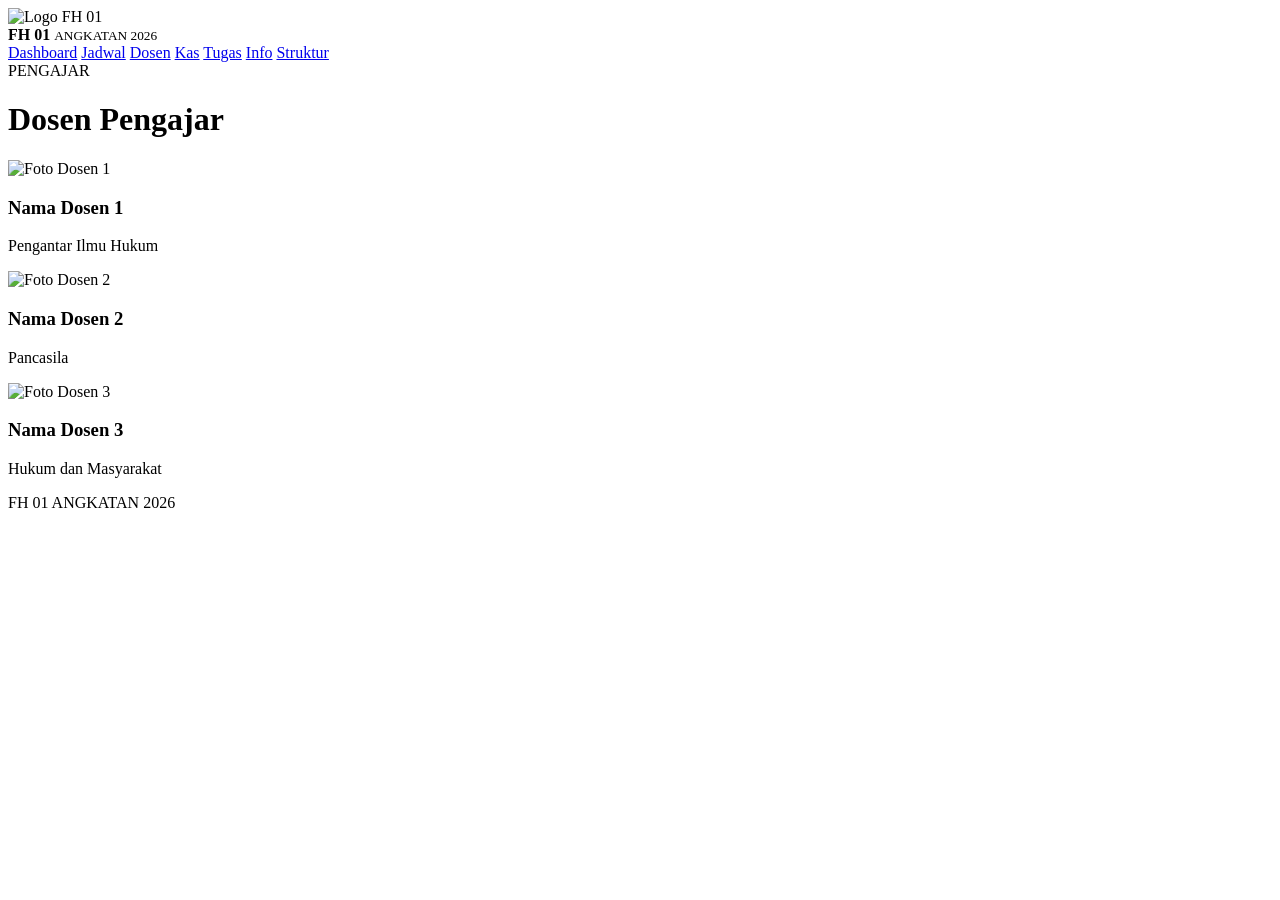
==== dosen.html @ ee2dde59 "Add files via upload" ====
<!doctype html>
<html lang="id">
<head>
<meta charset="utf-8">
<meta name="viewport" content="width=device-width,initial-scale=1">
<title>Dosen • FH 01</title>
<link rel="stylesheet" href="style.css">
</head>
<body>
<header class="top">
<div class="brand">
<div class="logo"><img src="assets/logo.jpg" alt="Logo FH 01"></div>
<div>
<b>FH 01</b>
<small>ANGKATAN 2026</small>
</div>
</div>
<nav>
<a href="index.html">Dashboard</a>
<a href="jadwal.html">Jadwal</a>
<a class="active" href="dosen.html">Dosen</a>
<a href="kas.html">Kas</a>
<a href="tugas.html">Tugas</a>
<a href="pengumuman.html">Info</a>
<a href="struktur.html">Struktur</a>
</nav>
</header>
<main class="page">
<span class="eyebrow">PENGAJAR</span>
<h1>Dosen Pengajar</h1>
<div class="grid">
<div class="info">
<div class="avatar"><img src="assets/dosen.jpg" alt="Foto Dosen 1"></div>
<h3>Nama Dosen 1</h3>
<p>Pengantar Ilmu Hukum</p>
</div>
<div class="info">
<div class="avatar"><img src="assets/dosen2.jpg" alt="Foto Dosen 2"></div>
<h3>Nama Dosen 2</h3>
<p>Pancasila</p>
</div>
<div class="info">
<div class="avatar"><img src="assets/dosen3.jpg" alt="Foto Dosen 3"></div>
<h3>Nama Dosen 3</h3>
<p>Hukum dan Masyarakat</p>
</div>
</div>
</main>
<footer>FH 01 ANGKATAN 2026</footer>
</body>
</html>
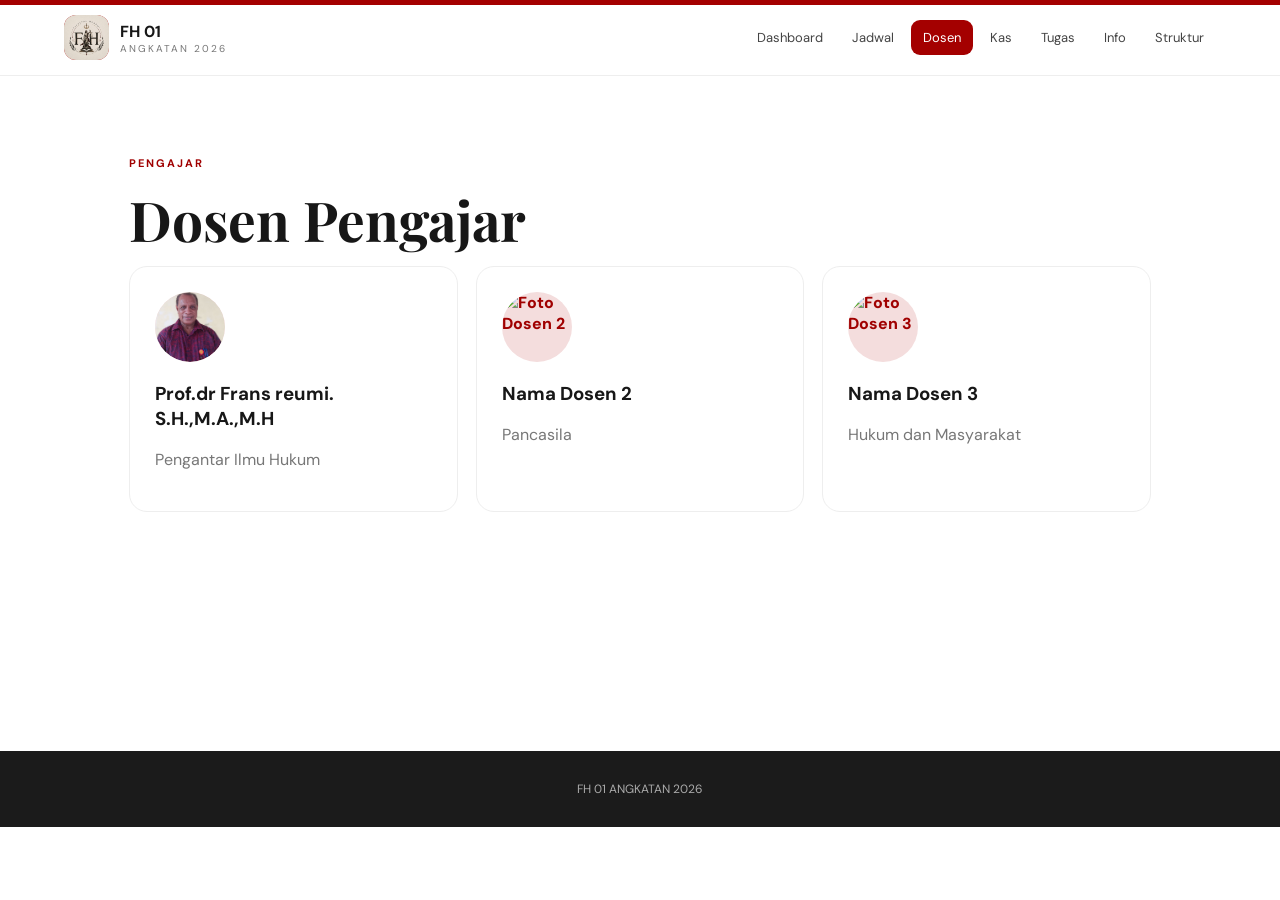
==== commit 4d68e201: "Update dosen.html" ====
--- a/dosen.html
+++ b/dosen.html
@@ -31,7 +31,7 @@
 <div class="grid">
 <div class="info">
 <div class="avatar"><img src="assets/dosen.jpg" alt="Foto Dosen 1"></div>
-<h3>Nama Dosen 1</h3>
+<h3>Prof.dr Frans reumi. S.H.,M.A.,M.H</h3>
 <p>Pengantar Ilmu Hukum</p>
 </div>
 <div class="info">
--- a/style.css
+++ b/style.css
@@ -0,0 +1,40 @@
+@import url('https://fonts.googleapis.com/css2?family=DM+Sans:wght@400;500;700&family=Playfair+Display:wght@600;700&display=swap');*{box-sizing:border-box}body{margin:0;font-family:'DM Sans',sans-serif;background:#fff;color:#171717}body:before{content:"";position:fixed;inset:0 0 auto 0;height:5px;background:#a40000;z-index:5}.top{height:auto;min-height:76px;padding:14px 5%;display:flex;align-items:center;justify-content:space-between;gap:25px;background:#fff;border-bottom:1px solid #eee;position:sticky;top:0;z-index:4}.brand{display:flex;align-items:center;gap:11px}.logo{width:45px;height:45px;border-radius:12px;background:#a40000;color:#fff;display:grid;place-items:center;font-weight:800}.brand b{display:block}.brand small{display:block;color:#777;font-size:10px;letter-spacing:2px}nav{display:flex;gap:5px;flex-wrap:wrap;justify-content:flex-end}nav a{padding:9px 12px;border-radius:9px;color:#444;text-decoration:none;font-size:13px}nav a:hover,nav a.active{background:#a40000;color:white}.hero{min-height:590px;background:linear-gradient(120deg,#8f0000,#c00 55%,#eee 55%,#fff);color:#fff;padding:75px 7%;display:flex;align-items:center;justify-content:space-between;gap:45px}.hero-text{max-width:650px}.pill,.eyebrow{font-size:11px;letter-spacing:2px;font-weight:700}.hero h1{font-family:'Playfair Display',serif;font-size:clamp(50px,8vw,92px);line-height:.92;margin:18px 0}.hero h1 em{font-size:.48em;font-style:normal;color:#ffe7e7}.hero p{font-size:18px;line-height:1.6;max-width:570px}.actions{display:flex;gap:12px;margin-top:30px}.btn{display:inline-block;padding:13px 20px;border-radius:10px;background:#fff;color:#a00000;text-decoration:none;font-weight:700}.btn.ghost{background:transparent;color:#fff;border:1px solid #fff}.photo{width:min(410px,38vw);height:410px;border:none;background:transparent;color:#a00000;display:grid;place-items:center;text-align:center;font-family:'Playfair Display';font-size:35px;box-shadow:none;overflow:visible}.section,.page{max-width:1150px;margin:auto;padding:75px 5%}.section-head{display:flex;justify-content:space-between}.eyebrow{color:#a00000}h1,h2{font-family:'Playfair Display',serif}h2{font-size:38px;margin:8px 0 28px}.cards{display:grid;grid-template-columns:repeat(4,1fr);gap:16px}.card{min-height:170px;padding:24px;border:1px solid #eee;border-radius:18px;text-decoration:none;color:#171717;display:flex;flex-direction:column;gap:12px;box-shadow:0 10px 30px #00000008;transition:.2s}.card:hover{transform:translateY(-5px);border-color:#d8aaaa}.card b{font-size:18px}.card span,.muted{color:#777;line-height:1.6}.card strong{margin-top:auto;color:#a00000}.static{min-height:120px}.notice{margin:0 5% 75px;padding:35px;max-width:1050px;margin-left:auto;margin-right:auto;border-radius:22px;background:#f8eeee;display:flex;align-items:center;justify-content:space-between;gap:25px}.notice h2{margin:7px 0}.notice p{color:#666}.page{min-height:75vh}.page h1{font-size:55px;margin:10px 0}.tablewrap{overflow:auto;border:1px solid #eee;border-radius:16px}table{width:100%;border-collapse:collapse;min-width:650px}th,td{text-align:left;padding:17px;border-bottom:1px solid #eee}th{background:#a00000;color:#fff}tr:last-child td{border:0}.grid{display:grid;grid-template-columns:repeat(3,1fr);gap:18px}.info{padding:25px;border:1px solid #eee;border-radius:18px}.info p{color:#777}.avatar{width:55px;height:55px;border-radius:50%;display:grid;place-items:center;background:#f4dddd;color:#a00000;font-weight:800}.money{font-size:45px;font-weight:800;margin:25px 0;color:#a00000}.list{display:grid;gap:18px}.list article{padding:25px;border-left:5px solid #a00000;border-radius:12px;background:#faf7f7}.list h3{font-family:'Playfair Display';font-size:25px;margin:10px 0}.date{font-size:10px;letter-spacing:2px;font-weight:800;color:#a00000}footer{text-align:center;padding:30px;background:#1b1b1b;color:#aaa;font-size:12px}@media(max-width:800px){.top{align-items:flex-start;flex-direction:column}.hero{padding:55px 6%;min-height:auto}.photo{width:220px;height:220px;font-size:22px}.cards,.grid{grid-template-columns:1fr 1fr}.page h1{font-size:42px}}@media(max-width:560px){nav{justify-content:flex-start}.hero{flex-direction:column;align-items:flex-start}.photo{align-self:center}.cards,.grid{grid-template-columns:1fr}.notice{flex-direction:column;align-items:flex-start}}
+.logo img,.avatar img,.photo img {
+    width: 100%;
+    height: 100%;
+    object-fit: cover;
+    object-position: center;
+    display: block;
+}
+.logo img{border-radius:12px}
+.avatar{overflow:hidden}
+.avatar img{border-radius:50%}
+.photo{overflow:visible}
+.photo img {
+    width: min(410px, 90%);
+    height: min(410px, 90%);
+    object-fit: contain;
+    object-position: center;
+    transform: scale(5);
+    display: block;
+    filter: drop-shadow(0 12px 18px rgba(0,0,0,.22));
+}
+
+/* Avatar foto - bulat sempurna */
+.avatar {
+    width: 70px;
+    height: 70px;
+    border-radius: 50%;
+    overflow: hidden;
+    display: block;
+    background: #f4dddd;
+}
+
+.avatar img {
+    width: 100%;
+    height: 100%;
+    border-radius: 50%;
+    object-fit: cover;
+    object-position: center;
+    display: block;
+}
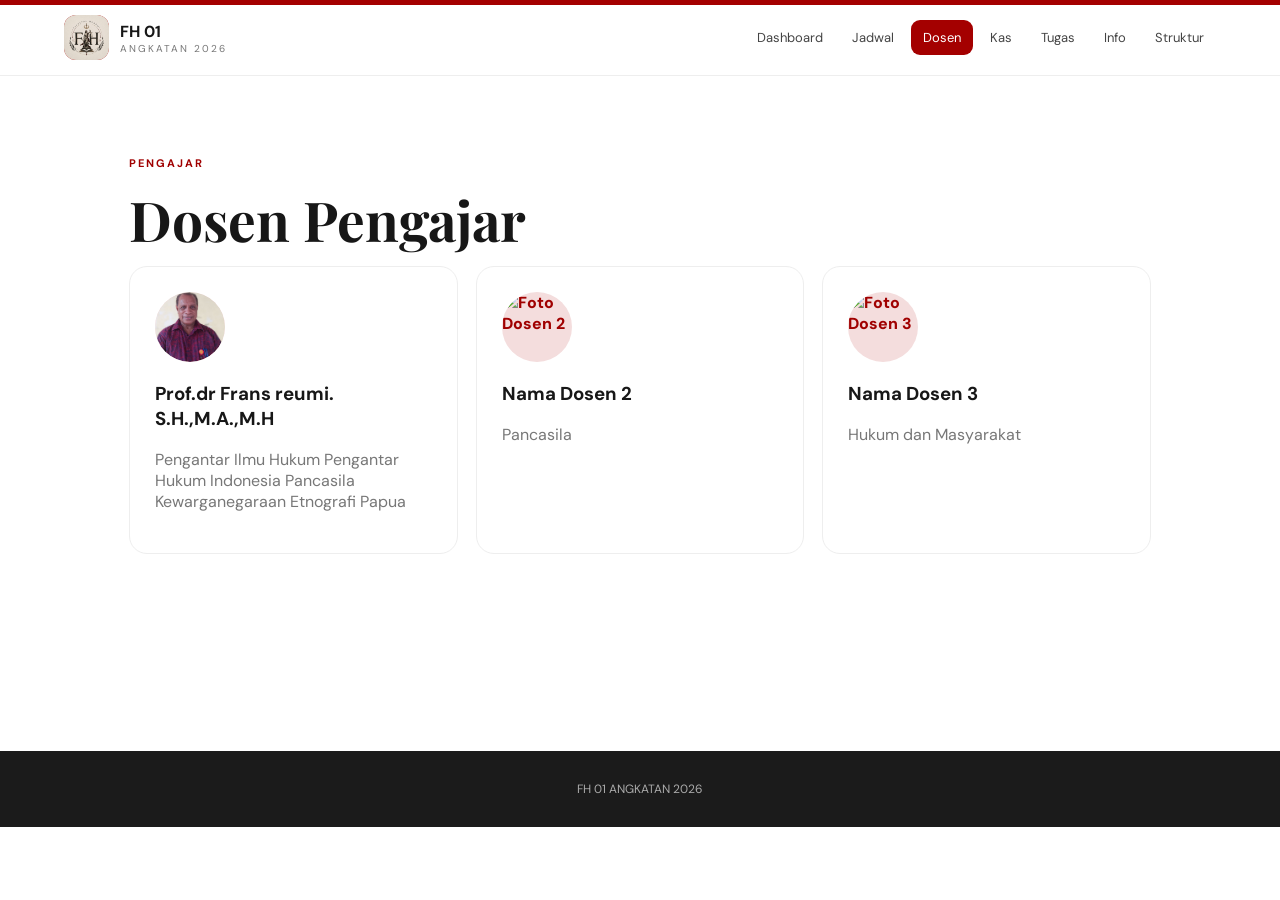
==== commit 4c67b90f: "Update dosen.html" ====
--- a/dosen.html
+++ b/dosen.html
@@ -32,7 +32,11 @@
 <div class="info">
 <div class="avatar"><img src="assets/dosen.jpg" alt="Foto Dosen 1"></div>
 <h3>Prof.dr Frans reumi. S.H.,M.A.,M.H</h3>
-<p>Pengantar Ilmu Hukum</p>
+<p>Pengantar Ilmu Hukum
+Pengantar Hukum Indonesia
+Pancasila
+Kewarganegaraan
+Etnografi Papua</p>
 </div>
 <div class="info">
 <div class="avatar"><img src="assets/dosen2.jpg" alt="Foto Dosen 2"></div>
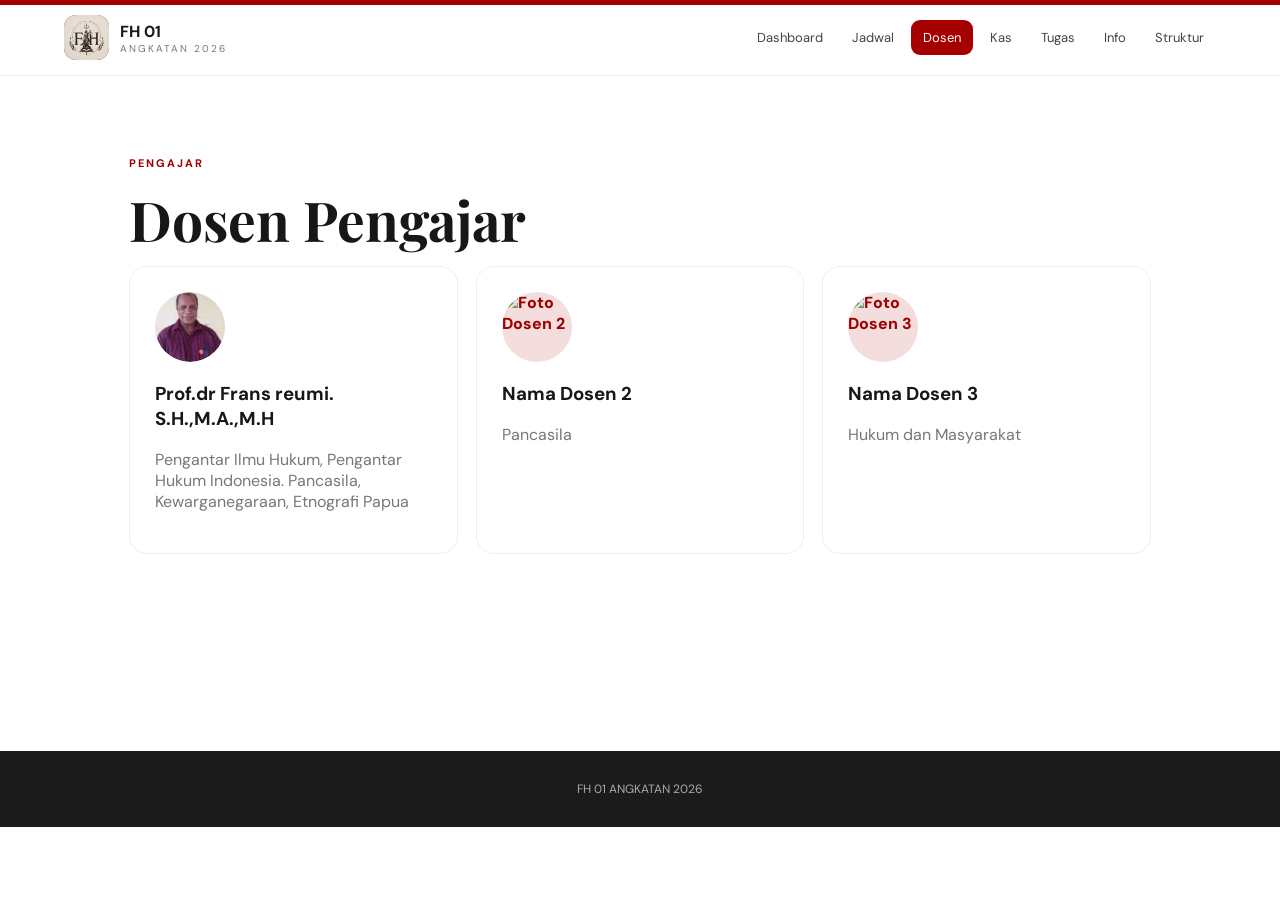
==== commit cccd7b3e: "Update dosen.html" ====
--- a/dosen.html
+++ b/dosen.html
@@ -32,10 +32,10 @@
 <div class="info">
 <div class="avatar"><img src="assets/dosen.jpg" alt="Foto Dosen 1"></div>
 <h3>Prof.dr Frans reumi. S.H.,M.A.,M.H</h3>
-<p>Pengantar Ilmu Hukum
-Pengantar Hukum Indonesia
-Pancasila
-Kewarganegaraan
+<p>Pengantar Ilmu Hukum,
+Pengantar Hukum Indonesia.
+Pancasila,
+Kewarganegaraan,
 Etnografi Papua</p>
 </div>
 <div class="info">
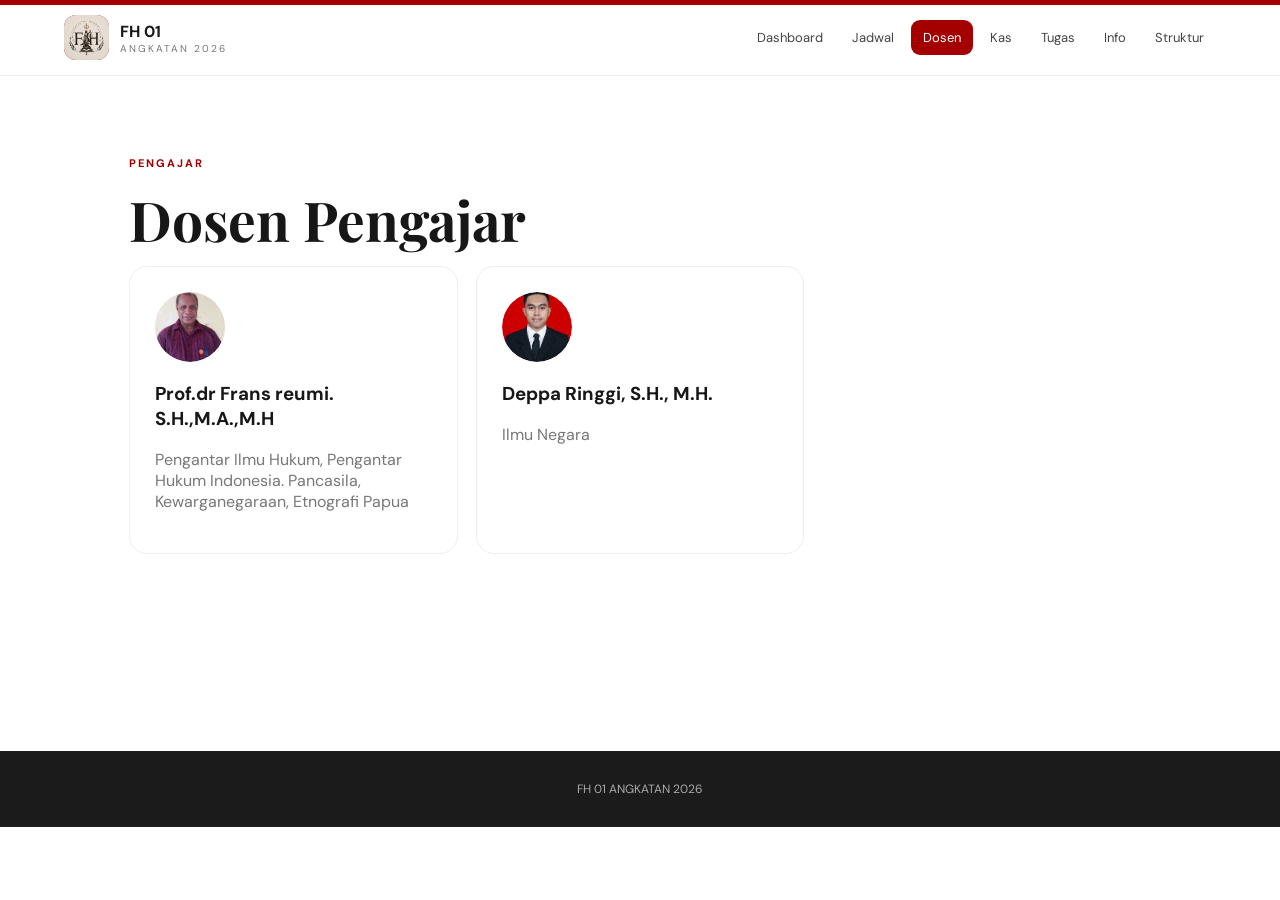
==== commit 7ad54c0b: "Update dosen.html" ====
--- a/dosen.html
+++ b/dosen.html
@@ -33,20 +33,19 @@
 <div class="avatar"><img src="assets/dosen.jpg" alt="Foto Dosen 1"></div>
 <h3>Prof.dr Frans reumi. S.H.,M.A.,M.H</h3>
 <p>Pengantar Ilmu Hukum,
+  
 Pengantar Hukum Indonesia.
+  
 Pancasila,
+  
 Kewarganegaraan,
+  
 Etnografi Papua</p>
 </div>
 <div class="info">
 <div class="avatar"><img src="assets/dosen2.jpg" alt="Foto Dosen 2"></div>
-<h3>Nama Dosen 2</h3>
-<p>Pancasila</p>
-</div>
-<div class="info">
-<div class="avatar"><img src="assets/dosen3.jpg" alt="Foto Dosen 3"></div>
-<h3>Nama Dosen 3</h3>
-<p>Hukum dan Masyarakat</p>
+<h3>Deppa Ringgi, S.H., M.H.</h3>
+<p>Ilmu Negara</p>
 </div>
 </div>
 </main>
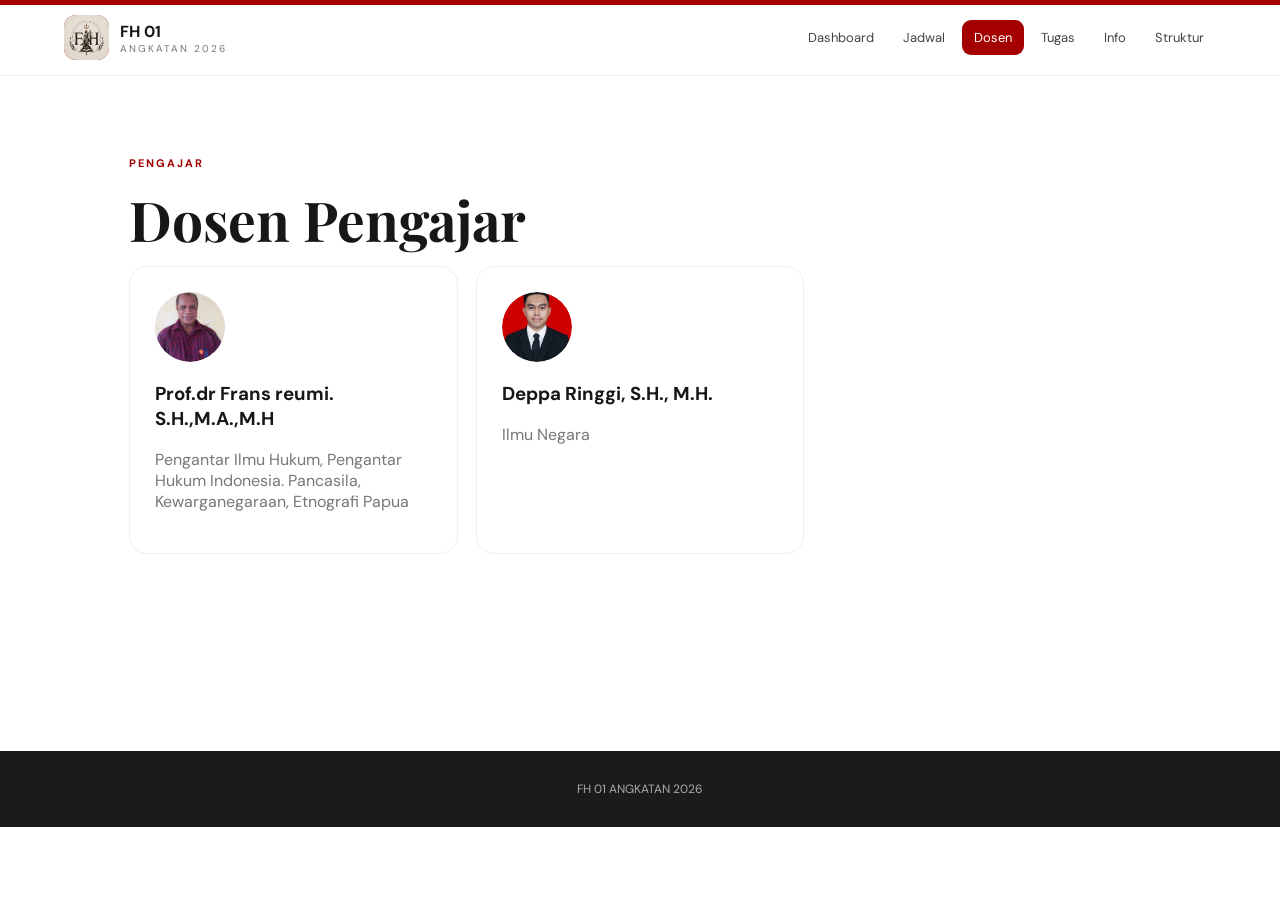
==== commit e4486a36: "Update dosen.html" ====
--- a/dosen.html
+++ b/dosen.html
@@ -19,7 +19,6 @@
 <a href="index.html">Dashboard</a>
 <a href="jadwal.html">Jadwal</a>
 <a class="active" href="dosen.html">Dosen</a>
-<a href="kas.html">Kas</a>
 <a href="tugas.html">Tugas</a>
 <a href="pengumuman.html">Info</a>
 <a href="struktur.html">Struktur</a>
